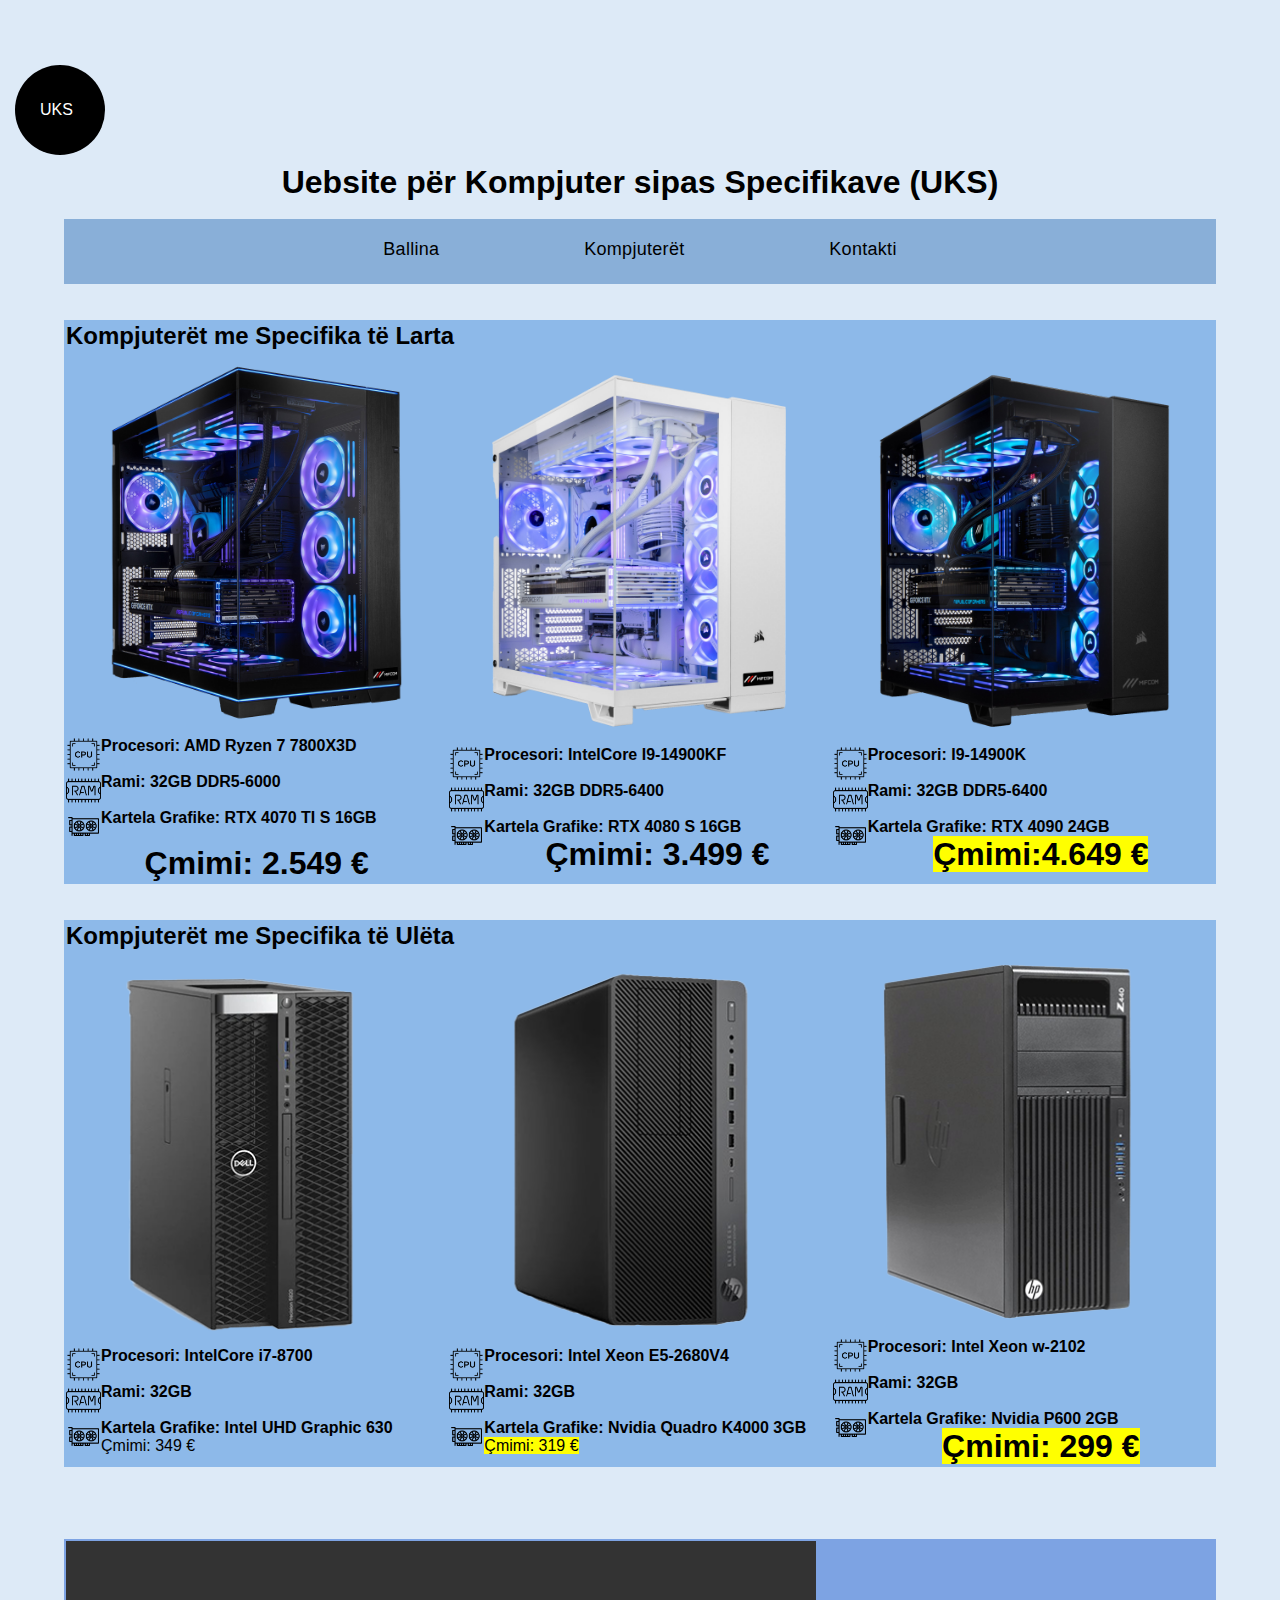
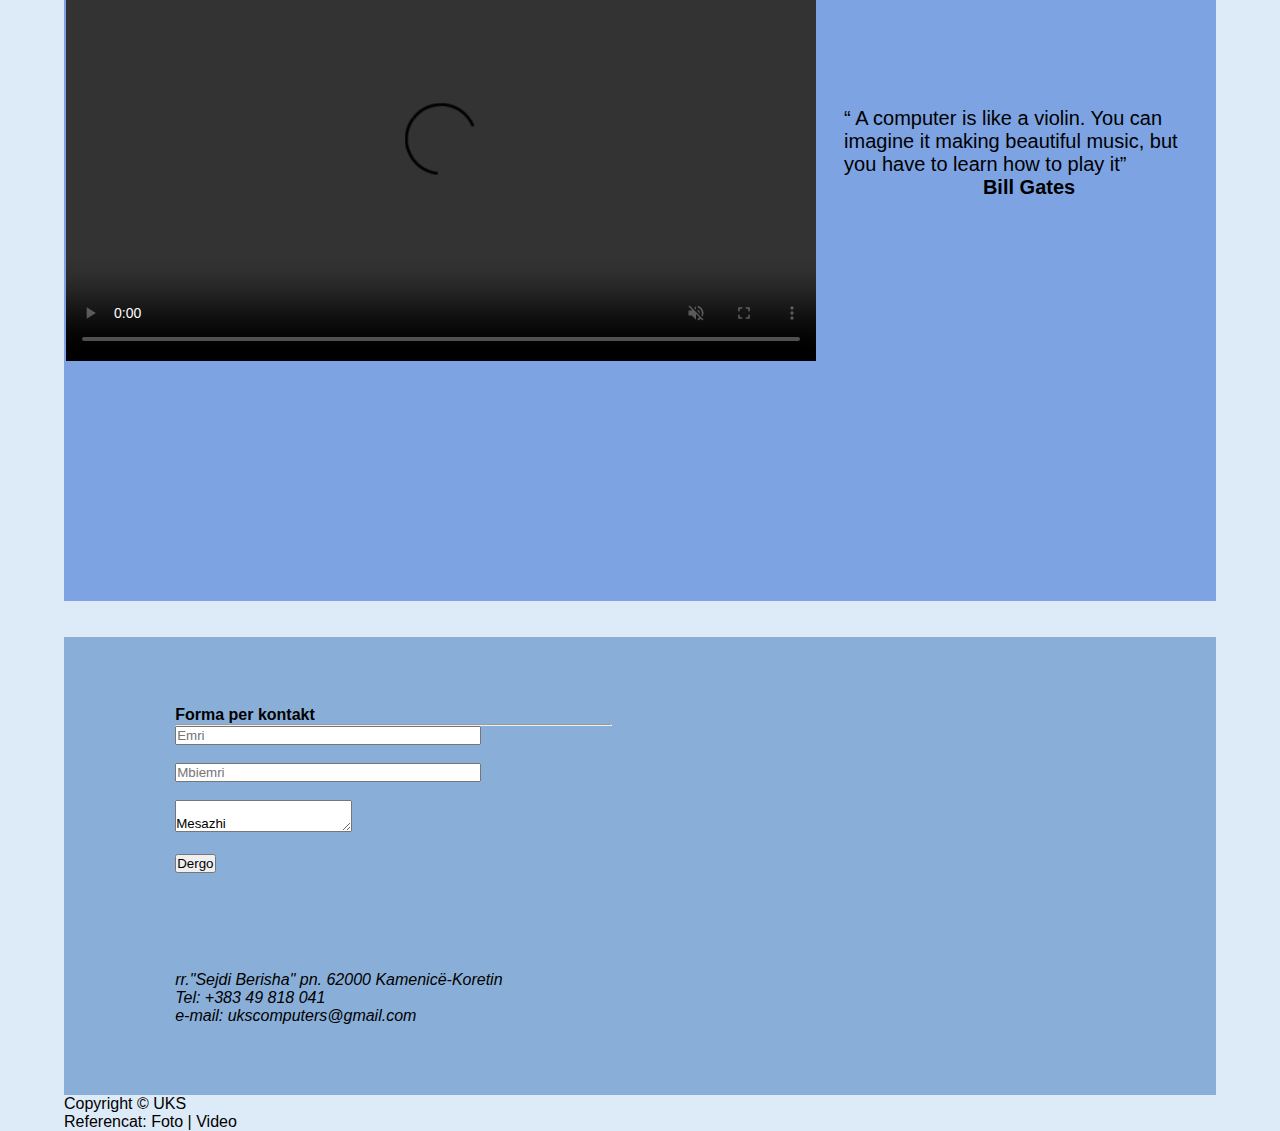
==== projektiwt/index.html @ 3f7a0be0 "Add files via upload" ====
<!DOCTYPE html>
<html>
    <head>  
        <title>Uebsite për Kompjuter sipas Specifikave</title>
        <link rel="stylesheet" href="style.css">
    </head>
    <body>
        <svg width="105" height="160">
            <circle cx="60" cy="110" r="45"/>
            <text x="40" y=115 fill="white" transform="scale(1)">  UKS   </text>

        </svg>
        <div class="container">
            <header id="ballina">
                <h1 class="editHeader"  style= >Uebsite për Kompjuter sipas Specifikave (UKS)</h1>
            <br>
                    
                    <nav class="navbar">
                        <ul>
                            <li><a href="#ballina">Ballina</a></li>
                            <li><a href="#kompjuterët">Kompjuterët</a></li>
                            <li><a href="#Kontakti">Kontakti</a></li>
                        </ul>
                    </nav>
            </header>
            <br><br>
            <section id="kompjuterët">
                       <table class="first-table">
                            <th colspan="3" ><h2>Kompjuterët me Specifika të Larta</h2></th>
                            <tr> 
                                <td><img src="Foto/PC01.png"/>
                                    <img class="icon" src="Foto/cpu.png"/><p><b>Procesori: AMD Ryzen 7 7800X3D </b></p>
                                    <br>
                                    <img class="icon" src="Foto/ram.png"/><p><b>Rami: 32GB DDR5-6000</b></p>
                                    <br>
                                    <img class="icon" src="Foto/gpu.png"/><p><b>Kartela Grafike: RTX 4070 TI S 16GB </b></p>
                                    <br>
                                    <p><b><h1>Çmimi: 2.549 €</h1></b></p>
                                </td>
                                <td><img src="Foto/PC02.png"/>
                                    <img class="icon" src="Foto/cpu.png"/><p><b>Procesori: IntelCore I9-14900KF </b></p>
                                    <br>
                                    <img class="icon" src="Foto/ram.png"/><p><b>Rami: 32GB DDR5-6400 </b></p>
                                    <br>
                                    <img class="icon" src="Foto/gpu.png"/> <p><b>Kartela Grafike: RTX 4080 S 16GB </b></p>
                                    <p><b><h1>Çmimi: 3.499  €</h1></b></p>
                                </td>
                                <td><img src="Foto/PC03.png"/>
                                    <img class="icon" src="Foto/cpu.png"/><p><b>Procesori: I9-14900K </b></p>
                                    <br>
                                    <img class="icon" src="Foto/ram.png"/><p><b>Rami: 32GB DDR5-6400 </b></p>
                                    <br>
                                    <img class="icon" src="Foto/gpu.png"/><p><b>Kartela Grafike: RTX 4090 24GB </b></p>  
                                    <p><b><h1><mark>Çmimi:4.649  €</mark></h1></b></p>                           
                                </td> 
                            </tr>
                       </table>
                <br><br>
                    <table class="first-table">
                        <th colspan="3" ><h2>Kompjuterët me Specifika të Ulëta</h2></th>
                        <tr>
                            <td><img src="Foto/pc1.png"/>
                               <img class="icon" src="Foto/cpu.png"/><p><b>Procesori: IntelCore i7-8700</b></p>
                               <br>
                                <img class="icon" src="Foto/ram.png" alt=""><p><b>Rami: 32GB </b></p>
                                <br>
                                <img class="icon" src="Foto/gpu.png" alt=""><p><b>Kartela Grafike: Intel UHD Graphic 630 </b></p> 
                                <p>Çmimi: 349 €</p>
                            </td>
                            <td><img src="Foto/pc2.png"/>
                                <img class="icon" src="Foto/cpu.png" alt=""><p><b>Procesori: Intel Xeon E5-2680V4 </b></p>
                                <br>
                                <img class="icon" src="Foto/ram.png" alt=""><p><b>Rami: 32GB</b></p>
                                <br>
                                <img class="icon" src="Foto/gpu.png" alt=""><p><b>Kartela Grafike: Nvidia Quadro K4000 3GB </b></p> 
                                <p><mark>Çmimi: 319  €</mark></p>
                            </td>
                            <td><img src="Foto/pc3.png"/>
                                <img class="icon" src="Foto/cpu.png" alt=""><p><b>Procesori: Intel Xeon w-2102</b></p>
                                <br>
                                <img class="icon" src="Foto/ram.png" alt=""><p><b>Rami: 32GB </b></p>
                                <br>
                                <img class="icon" src="Foto/gpu.png" alt=""><p><b>Kartela Grafike: Nvidia P600 2GB  </b></p> 
                                <p><h1><mark>Çmimi: 299 €</mark></h1></p>
                            </td>
                        </tr>
                    </table>   
                        <br><br><br><br>
                            
                        <div style="background-color:rgb(125, 163, 227)">
                                <table>
                                    <tr>
                                        <td>
                                            <video id="video1" controls muted loop autoplay width="750" height="420">
                                                <source src="Video/video1.mp4" type="video/mp4">
                                            </video>
                                        </td>
                                        <td class="quote">
                                            <q> A computer is like a violin. You can imagine it making beautiful music, but you have to learn how to play it</q>
                                            <br>
                                            <p style="text-align: center;"><b>Bill Gates</b></p>
                                        </td>
                                    </tr>
                                </table>                                
                            <iframe width="32%" height="230" src="https://www.youtube.com/embed/ExxFxD4OSZ0?si=2Hb1VWDQQtlpvRI9" title="YouTube video player" frameborder="0" allow="accelerometer; autoplay; clipboard-write; encrypted-media; gyroscope; picture-in-picture; web-share" referrerpolicy="strict-origin-when-cross-origin" allowfullscreen></iframe>
                            <iframe width="32%" height="230" src="https://www.youtube.com/embed/EhvJRDJaofQ?si=4vmnKtJY--T-5Mit" title="YouTube video player" frameborder="0" allow="accelerometer; autoplay; clipboard-write; encrypted-media; gyroscope; picture-in-picture; web-share" referrerpolicy="strict-origin-when-cross-origin" allowfullscreen></iframe>
                            <iframe width="32%" height="230" src="https://www.youtube.com/embed/HB4I2CgkcCo?si=x_lX_3nTcgCoylYk" title="YouTube video player" frameborder="0" allow="accelerometer; autoplay; clipboard-write; encrypted-media; gyroscope; picture-in-picture; web-share" referrerpolicy="strict-origin-when-cross-origin" allowfullscreen></iframe>
                        </div>    
                         <br><br>
                              
                 <section id="Kontakti">

                            <table style="background-color:rgb(137, 175, 216)">
                                <tr>
                                    <td style="width:55%;">
                                        <form action="#" method="post" style="margin-left:20%; margin-top:0;">
                                            <h4 style="margin: 0px; width: 70%; height: 50%;"> Forma per kontakt</h4>
                                            <hr>
                                              <input type="text" name="firstname" placeholder="Emri" style="margin: 0px; width: 70%; height: 70%;">
                                              <br>
                                             <br>
                                              <input type="text" name="lastname" placeholder="Mbiemri" style="margin: 0px; width: 70%; height: 70%;">
                                              <br><br>
                                              
                                              <textarea id="message" name="message" width="20%" height="60%" style="margin: 0px;">
                                                Mesazhi
                                              </textarea>
                                                <br><br>
                                              <input type="submit" name="add" value="Dergo">
                                              <br>
                                              <br>
                                              
	                                   
			                              <address style="padding-top: 80px;" >
			                                 rr."Sejdi Berisha" pn. 62000 Kamenicë-Koretin <br>
			                                 Tel: +383 49 818 041 <br>
			                                 e-mail: ukscomputers@gmail.com
			                              </address>
                                        </form> 
                                    
                                    </td>
                                    <td>
                                    <div class="mapouter"><div class="gmap_canvas"><iframe src="https://www.google.com/maps/embed?pb=!1m18!1m12!1m3!1d5878.929219581544!2d21.608156600000004!3d42.5454265!2m3!1f0!2f0!3f0!3m2!1i1024!2i768!4f13.1!3m3!1m2!1s0x1354e936a03e36cd%3A0xfaefb576b43ddc0a!2sKoretin!5e0!3m2!1sen!2s!4v1715370068661!5m2!1sen!2s" width="600" height="450" style="border:0;" allowfullscreen="" loading="lazy" referrerpolicy="no-referrer-when-downgrade"></iframe>
                                    </td>
                                </tr>
                            </table>
                            
            
                     </section>
                     <footer>
                        Copyright &#169   UKS <br >
                        Referencat: <a href="https://telegrafi.com/shkaku-sigurise-tesla-ta-ri-dizajnoje-ne-teresi-modelin-cybetruck/">Foto</a> | <a href="https://telegrafi.com/shkaku-sigurise-tesla-ta-ri-dizajnoje-ne-teresi-modelin-cybetruck/">Video</a>
                        </footer>






                </table>
            </section>
        </div>
    </body>
</html>
---- projektiwt/style.css ----
body {
    background-color:rgb(221, 234, 247);
}
nav{
    text-align: center;
    height: 65px;
    margin: 0 auto;
    padding: 20px;
    letter-spacing: 0.3px;
    background-color: rgb(137, 175, 216);
}
li{
    display: inline;
    padding:  70px;
    font-weight: 450;
    font-size: 18px;
    
}

*{
    margin: 0;
    padding: 0;
    box-sizing: border-box;
    text-decoration: none;
    font-family: Arial, Helvetica, sans-serif;
    color: black;
}

h1{
    text-align: center;
}
h2 {
    text-align: left;
}
img{
    width: 100%;
}

.icon {
    width: 35px;
    float: inline-start;
}
 

td{
    width: 30%;
}

.container {
    width: 90%;
    margin: 0 auto;
}

.first-table {
    width: 100%;
    background-color: rgb(141, 185, 233);
}
 
.quote {
    /* text-align: right;
    font-size: large;
    float: inline-start; */
    font-size: 20px;
    
    
}

.video1 {
    clear: left;
    float: left;
}
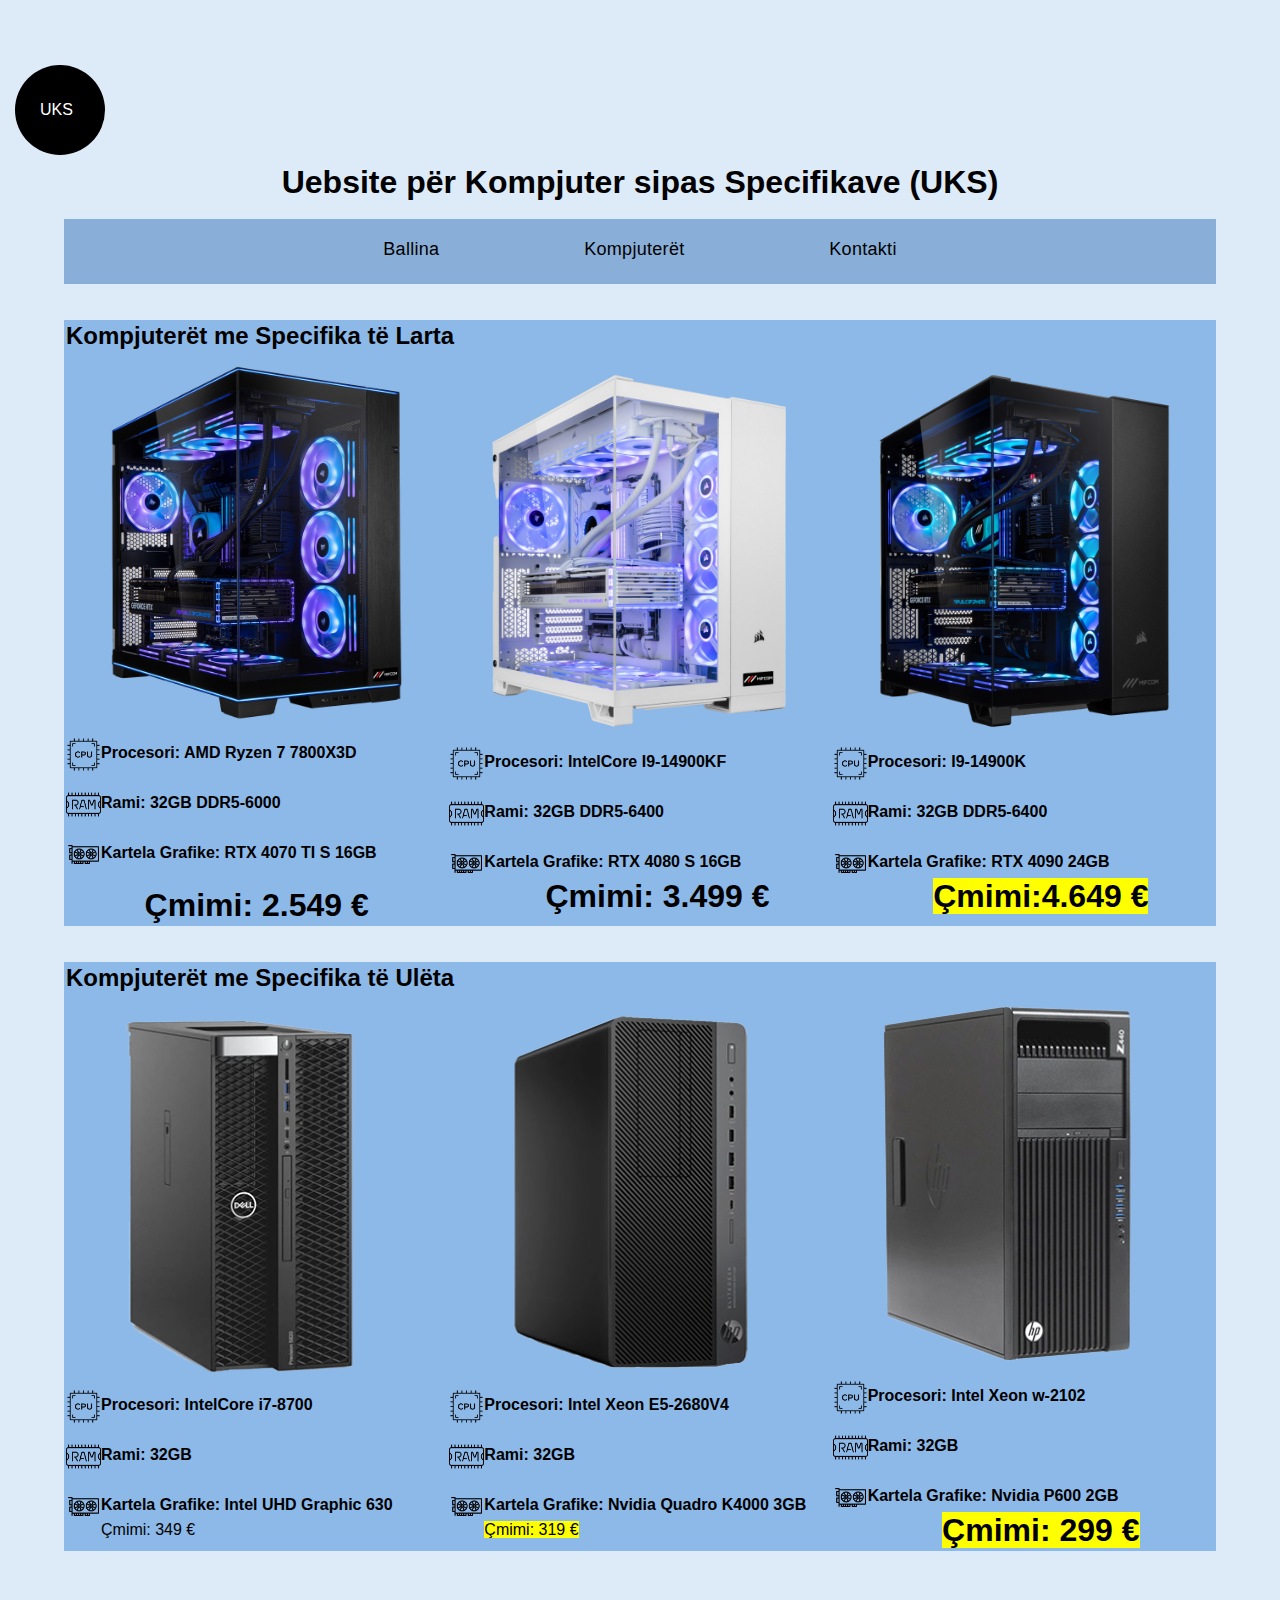
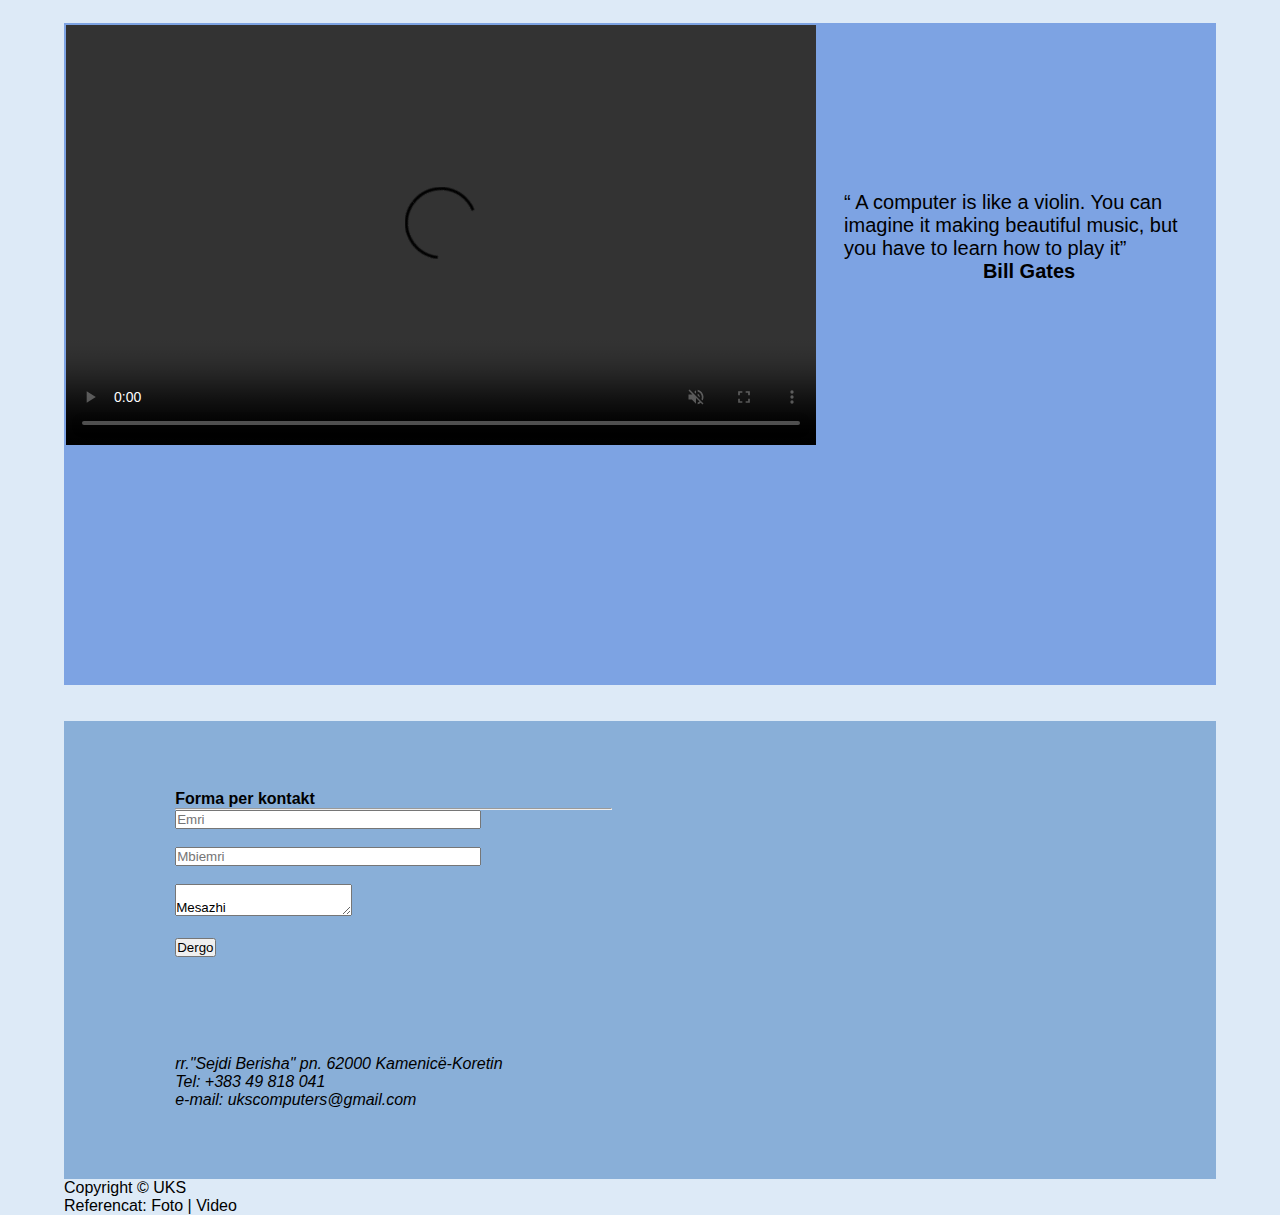
==== commit bf4474bc: "Add files via upload" ====
--- a/projektiwt/index.html
+++ b/projektiwt/index.html
@@ -29,28 +29,28 @@
                             <th colspan="3" ><h2>Kompjuterët me Specifika të Larta</h2></th>
                             <tr> 
                                 <td><img src="Foto/PC01.png"/>
-                                    <img class="icon" src="Foto/cpu.png"/><p><b>Procesori: AMD Ryzen 7 7800X3D </b></p>
+                                    <img  class="icon" src="Foto/cpu.png"/><p style="padding: 7px;"><b>Procesori: AMD Ryzen 7 7800X3D </b></p>
                                     <br>
-                                    <img class="icon" src="Foto/ram.png"/><p><b>Rami: 32GB DDR5-6000</b></p>
+                                    <img class="icon" src="Foto/ram.png"/><p style="padding: 7px;"><b>Rami: 32GB DDR5-6000</b></p>
                                     <br>
-                                    <img class="icon" src="Foto/gpu.png"/><p><b>Kartela Grafike: RTX 4070 TI S 16GB </b></p>
+                                    <img class="icon" src="Foto/gpu.png"/><p style="padding: 7px;"><b>Kartela Grafike: RTX 4070 TI S 16GB </b></p>
                                     <br>
                                     <p><b><h1>Çmimi: 2.549 €</h1></b></p>
                                 </td>
                                 <td><img src="Foto/PC02.png"/>
-                                    <img class="icon" src="Foto/cpu.png"/><p><b>Procesori: IntelCore I9-14900KF </b></p>
+                                    <img class="icon" src="Foto/cpu.png"/><p style="padding: 7px;"><b>Procesori: IntelCore I9-14900KF </b></p>
                                     <br>
-                                    <img class="icon" src="Foto/ram.png"/><p><b>Rami: 32GB DDR5-6400 </b></p>
+                                    <img class="icon" src="Foto/ram.png"/><p style="padding: 7px;"><b>Rami: 32GB DDR5-6400 </b></p>
                                     <br>
-                                    <img class="icon" src="Foto/gpu.png"/> <p><b>Kartela Grafike: RTX 4080 S 16GB </b></p>
+                                    <img class="icon" src="Foto/gpu.png"/> <p style="padding: 7px;"><b>Kartela Grafike: RTX 4080 S 16GB </b></p>
                                     <p><b><h1>Çmimi: 3.499  €</h1></b></p>
                                 </td>
                                 <td><img src="Foto/PC03.png"/>
-                                    <img class="icon" src="Foto/cpu.png"/><p><b>Procesori: I9-14900K </b></p>
+                                    <img class="icon" src="Foto/cpu.png"/><p style="padding: 7px;"><b>Procesori: I9-14900K </b></p>
                                     <br>
-                                    <img class="icon" src="Foto/ram.png"/><p><b>Rami: 32GB DDR5-6400 </b></p>
+                                    <img class="icon" src="Foto/ram.png"/><p style="padding: 7px;"><b>Rami: 32GB DDR5-6400 </b></p>
                                     <br>
-                                    <img class="icon" src="Foto/gpu.png"/><p><b>Kartela Grafike: RTX 4090 24GB </b></p>  
+                                    <img class="icon" src="Foto/gpu.png"/><p style="padding: 7px;"><b>Kartela Grafike: RTX 4090 24GB </b></p>  
                                     <p><b><h1><mark>Çmimi:4.649  €</mark></h1></b></p>                           
                                 </td> 
                             </tr>
@@ -60,27 +60,27 @@
                         <th colspan="3" ><h2>Kompjuterët me Specifika të Ulëta</h2></th>
                         <tr>
                             <td><img src="Foto/pc1.png"/>
-                               <img class="icon" src="Foto/cpu.png"/><p><b>Procesori: IntelCore i7-8700</b></p>
+                               <img  class="icon" src="Foto/cpu.png"/><p style="padding: 7px;"><b>Procesori: IntelCore i7-8700</b></p>
                                <br>
-                                <img class="icon" src="Foto/ram.png" alt=""><p><b>Rami: 32GB </b></p>
+                                <img class="icon" src="Foto/ram.png" alt=""><p style="padding: 7px;"><b>Rami: 32GB </b></p>
                                 <br>
-                                <img class="icon" src="Foto/gpu.png" alt=""><p><b>Kartela Grafike: Intel UHD Graphic 630 </b></p> 
+                                <img class="icon" src="Foto/gpu.png" alt=""><p style="padding: 7px;"><b>Kartela Grafike: Intel UHD Graphic 630 </b></p> 
                                 <p>Çmimi: 349 €</p>
                             </td>
                             <td><img src="Foto/pc2.png"/>
-                                <img class="icon" src="Foto/cpu.png" alt=""><p><b>Procesori: Intel Xeon E5-2680V4 </b></p>
+                                <img class="icon" src="Foto/cpu.png" alt=""><p style="padding: 7px;"><b>Procesori: Intel Xeon E5-2680V4 </b></p>
                                 <br>
-                                <img class="icon" src="Foto/ram.png" alt=""><p><b>Rami: 32GB</b></p>
+                                <img class="icon" src="Foto/ram.png" alt=""><p style="padding: 7px;"><b>Rami: 32GB</b></p>
                                 <br>
-                                <img class="icon" src="Foto/gpu.png" alt=""><p><b>Kartela Grafike: Nvidia Quadro K4000 3GB </b></p> 
+                                <img class="icon" src="Foto/gpu.png" alt=""><p style="padding: 7px;"><b>Kartela Grafike: Nvidia Quadro K4000 3GB </b></p> 
                                 <p><mark>Çmimi: 319  €</mark></p>
                             </td>
                             <td><img src="Foto/pc3.png"/>
-                                <img class="icon" src="Foto/cpu.png" alt=""><p><b>Procesori: Intel Xeon w-2102</b></p>
+                                <img class="icon" src="Foto/cpu.png" alt=""><p style="padding: 7px;"><b>Procesori: Intel Xeon w-2102</b></p>
                                 <br>
-                                <img class="icon" src="Foto/ram.png" alt=""><p><b>Rami: 32GB </b></p>
+                                <img class="icon" src="Foto/ram.png" alt=""><p style="padding: 7px;"><b>Rami: 32GB </b></p>
                                 <br>
-                                <img class="icon" src="Foto/gpu.png" alt=""><p><b>Kartela Grafike: Nvidia P600 2GB  </b></p> 
+                                <img class="icon" src="Foto/gpu.png" alt=""><p style="padding: 7px;"><b>Kartela Grafike: Nvidia P600 2GB  </b></p> 
                                 <p><h1><mark>Çmimi: 299 €</mark></h1></p>
                             </td>
                         </tr>
